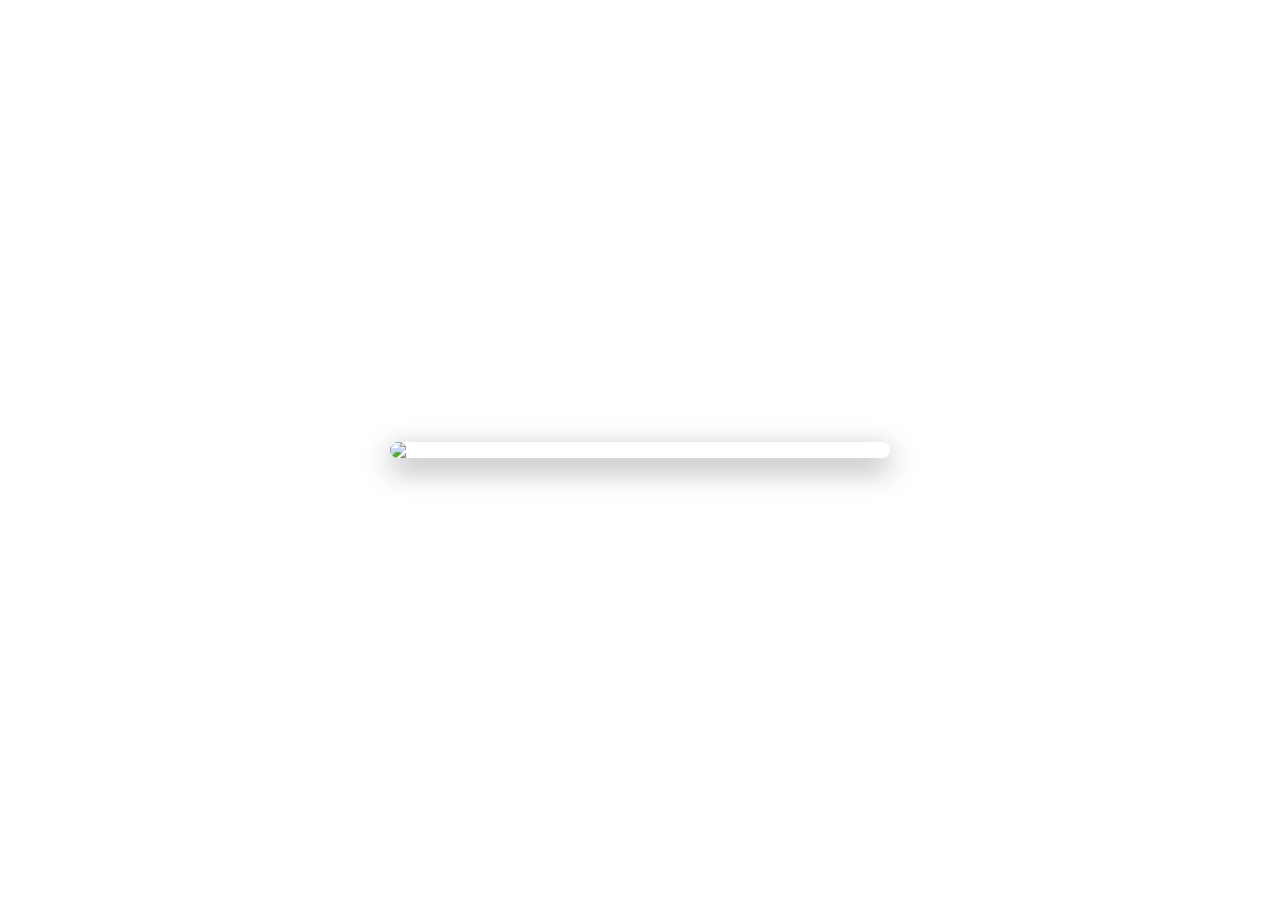
==== carta/carta.html @ 7d1fc45b "Add files via upload" ====
<!doctype html>
<html lang="en">
  <head>
    <meta charset="UTF-8" />
    <meta name="viewport" content="width=device-width, initial-scale=1.0" />
    <link rel="stylesheet" href="carta.css" />
    <title>pedido de desculpas</title>
  </head>
  <body>
    <img src="img/carta.png" />
  </body>
</html>
---- carta/carta.css ----
* {
  margin: 0;
  padding: 0;
  box-sizing: border-box;
}

body {
  min-height: 100vh;

  display: flex;
  justify-content: center;
  align-items: center;

  /* background: linear-gradient(to bottom, #101820, #1d3557, #243b55); */
}

img {
  width: 500px;

  max-width: 90%;

  border-radius: 20px;

  box-shadow: 0 10px 30px rgba(0, 0, 0, 0.4);

  transition: 0.3s;
}

img:hover {
  transform: scale(1.02);
}
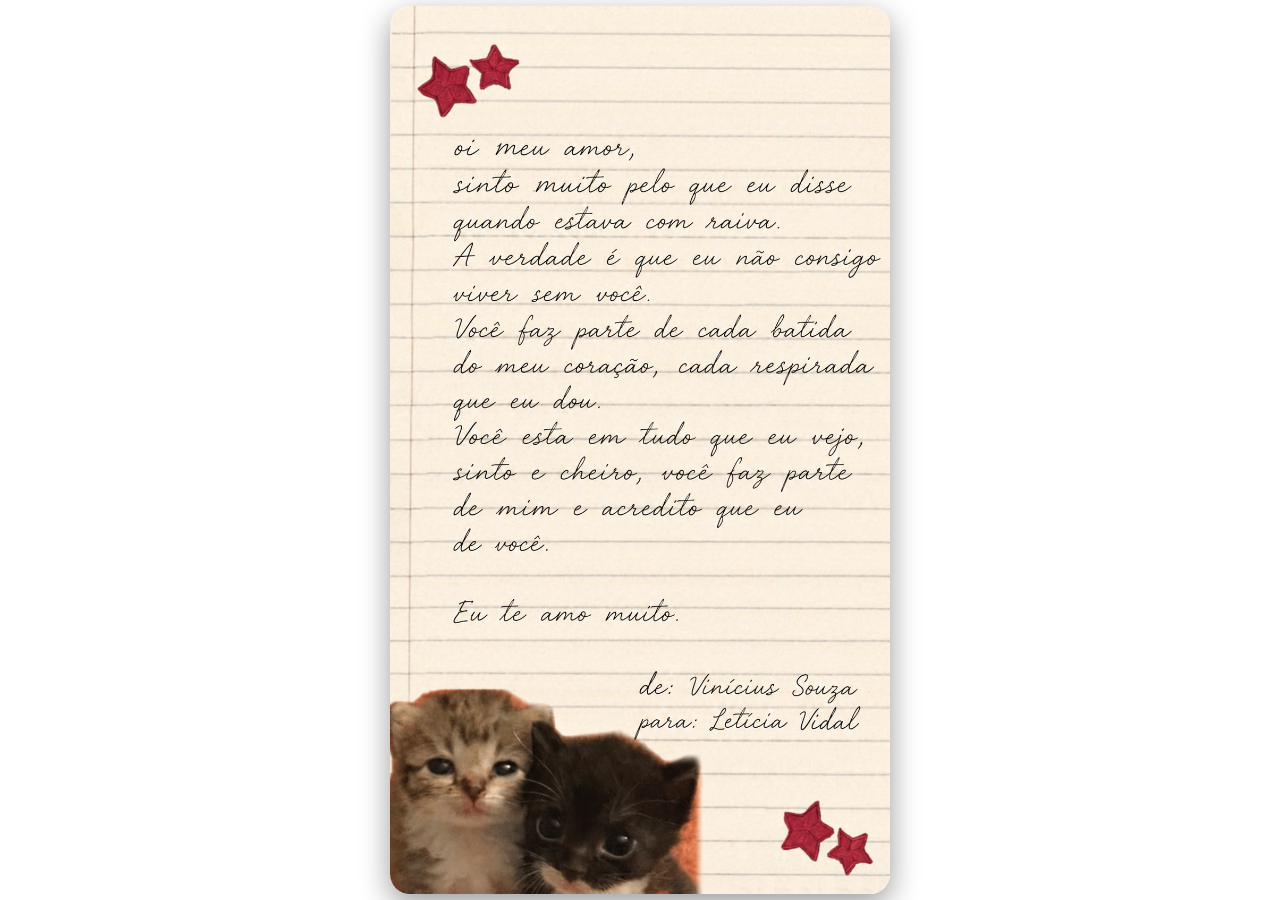
==== commit 6aaffb7e: "Add files via upload" ====
--- a/carta/carta.html
+++ b/carta/carta.html
@@ -7,6 +7,6 @@
     <title>pedido de desculpas</title>
   </head>
   <body>
-    <img src="img/carta.png" />
+    <img src="../img/carta.png" />
   </body>
 </html>
